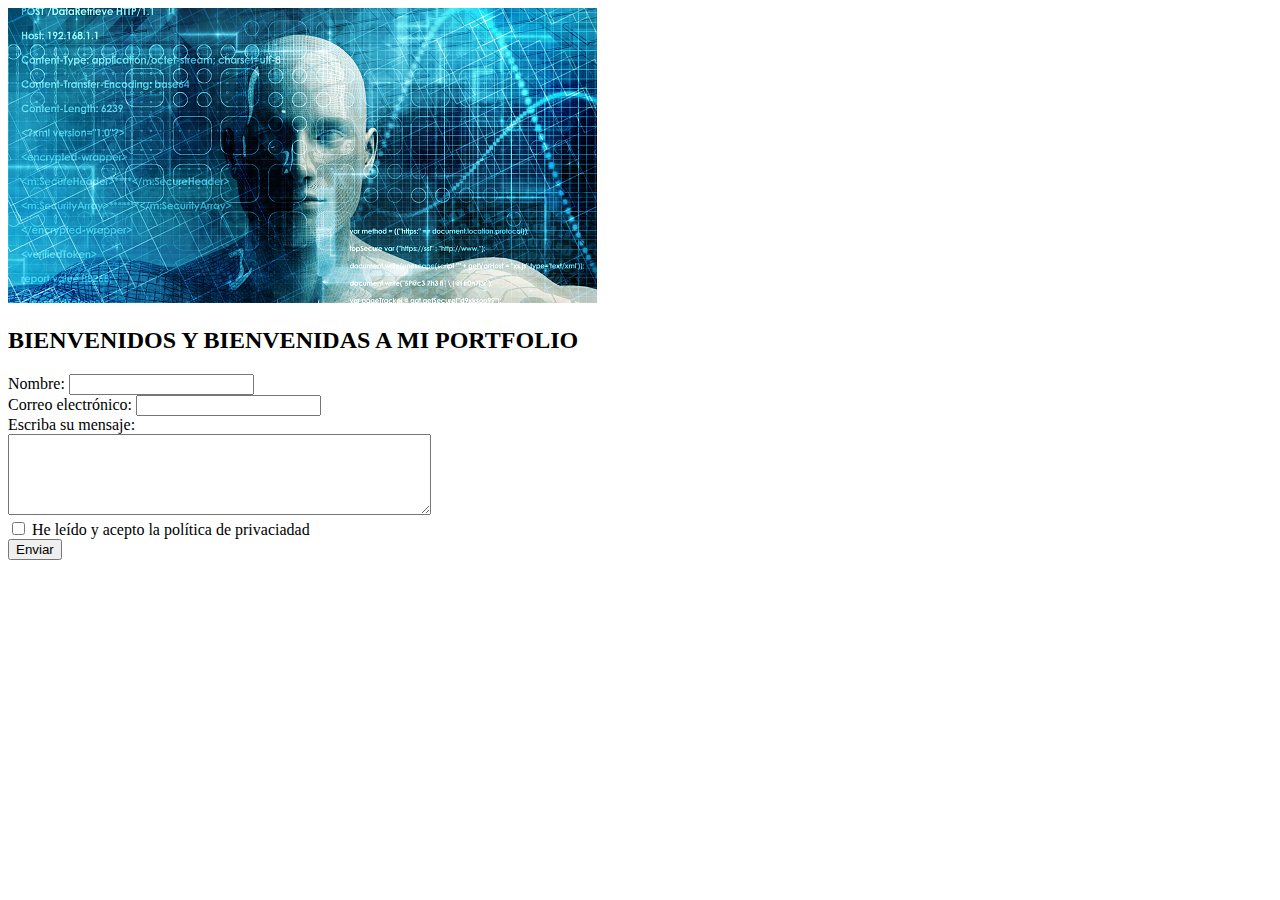
==== contact.html @ 280b7d9d "style.css" ====
<!DOCTYPE html>
<html>
    <head>

    </head>

    <body>
        <section>
            <img src="assets/index_cabecera.jpg">
            <h2>BIENVENIDOS Y BIENVENIDAS A MI PORTFOLIO</h2>
        </section>

        <form>
            <label for="nombre">Nombre: </label>
            <input id="nombre" type="text"><br>
            <label for="mail">Correo electrónico: </label>
            <input id="mail" type="email"><br>
            <label for="asunto">Escriba su mensaje: </label><br>
            <textarea id="asunto" type="text" cols="50" rows="5"></textarea><br>
            <input type="checkbox" id="datos_personales">
            <label for="datos_personales"> He leído y acepto la política de privaciadad</label><br>
            <button id="enviar">Enviar</button>
        </form>
    </body>
</html>
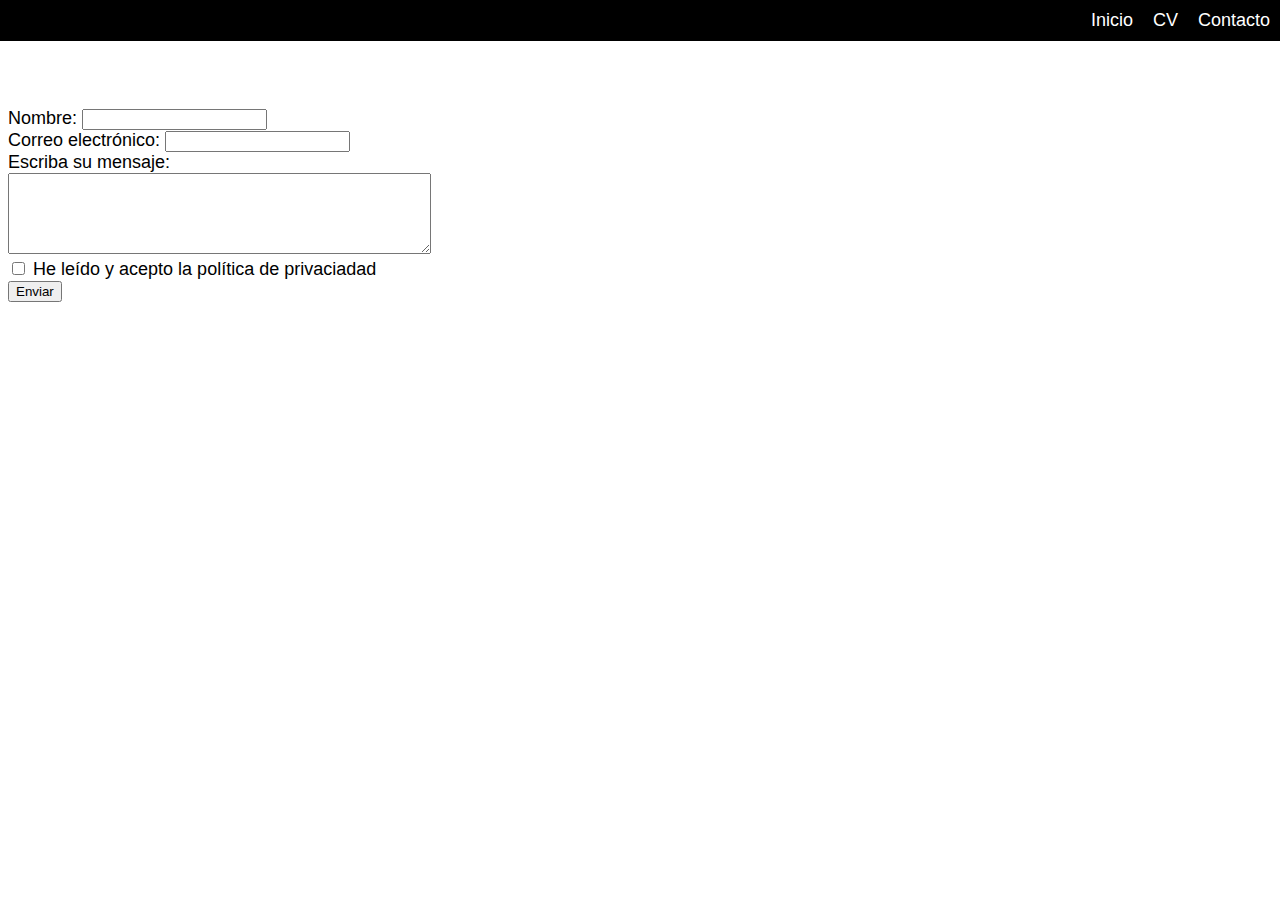
==== commit 1a76c5ad: "Aplicación hoja de estilos a contact.html y formato cabecera" ====
--- a/contact.html
+++ b/contact.html
@@ -1,14 +1,23 @@
 <!DOCTYPE html>
 <html>
     <head>
-
+        <meta charset="UTF-8">
+        <title>MIKEL A.M.</title>
+        <link rel="stylesheet" href="style.css">
     </head>
 
     <body>
-        <section>
-            <img src="assets/index_cabecera.jpg">
-            <h2>BIENVENIDOS Y BIENVENIDAS A MI PORTFOLIO</h2>
-        </section>
+        <header id="header">
+            <div class="sidebar">
+                <ul class="index">
+                    <li class="index_c"><a href="contact.html">Contacto</a></li>
+                    <li class="index_c"><a href="cv.html">CV</a></li>
+                    <li class="index_c"><a href="index.html">Inicio</a></li>
+                </ul>
+            </div>
+        </div>
+        </header>
+
 
         <form>
             <label for="nombre">Nombre: </label>
--- a/style.css
+++ b/style.css
@@ -0,0 +1,113 @@
+body{
+    font-family:Verdana, Geneva, Tahoma, sans-serif;
+    font-size: 18px;
+    padding-top: 100px;
+}
+
+/* DISEÑO DE LA CABECERA */
+
+#header { /* Contenedor de la cabecera */
+    height: 100px;
+    width: 100%;
+    left:0;
+    top:0;
+    position:fixed;
+    display: inline-block;
+    text-align: center;
+    z-index: 2;
+}
+
+.index{ /* Barra de navegación */
+    list-style-type: none;
+    margin: 0;
+    padding: 0;
+    overflow: hidden;
+    background-color:black;
+    width: 100%;
+}
+
+.index_c { /* Posición de las opicones de la barra de navegación */
+    float: right;
+    padding: 10px;
+    padding-bottom: 10px;
+}
+
+.index_c a{ /*Texto de la barra de navegación */
+    color: white; 
+    text-decoration: none; /* Quitamos el subrayado del texto */
+}
+
+/* DISEÑO DE LA PARTE PRINCIPAL */
+
+h1 {
+    text-align: center;
+    font-size: xx-large;
+    text-decoration: underline;
+}
+
+h2 {
+    text-decoration: underline;
+}
+
+table {
+    width: 100%;
+    border: 1px solid black;
+}
+
+th, td {
+    width: 20%;
+    text-align: center;
+    vertical-align: middle;
+    border: 1px solid black;
+    border-collapse: collapse;
+    padding: 0.3em;
+    caption-side: bottom;
+}
+
+.idioma_ok{
+    background-color: green;
+}
+
+caption {
+    padding: 0.3em;
+    color: #fff;
+    background-color: #000;
+}
+
+th {
+    background-color:gainsboro;
+}
+
+.personal_data {
+    width: 100%;
+    height: 150 px;
+    overflow: scroll;
+}
+
+.info_data {
+    font-family: Verdana, Geneva, Tahoma, sans-serif;
+    position:relative;
+    float: left;
+    width: 75%;
+    height: 150px;
+}
+
+.details_info_data {
+    margin-left: 5px;
+}
+
+.foto_data {
+    position: relative;
+    float: right;
+    width: 25%;
+    height: 150px;
+}
+
+.foto_data img {
+    width: 130px;
+    height: 130px;
+}
+
+.idiomas_section {
+    float:inline-end;
+}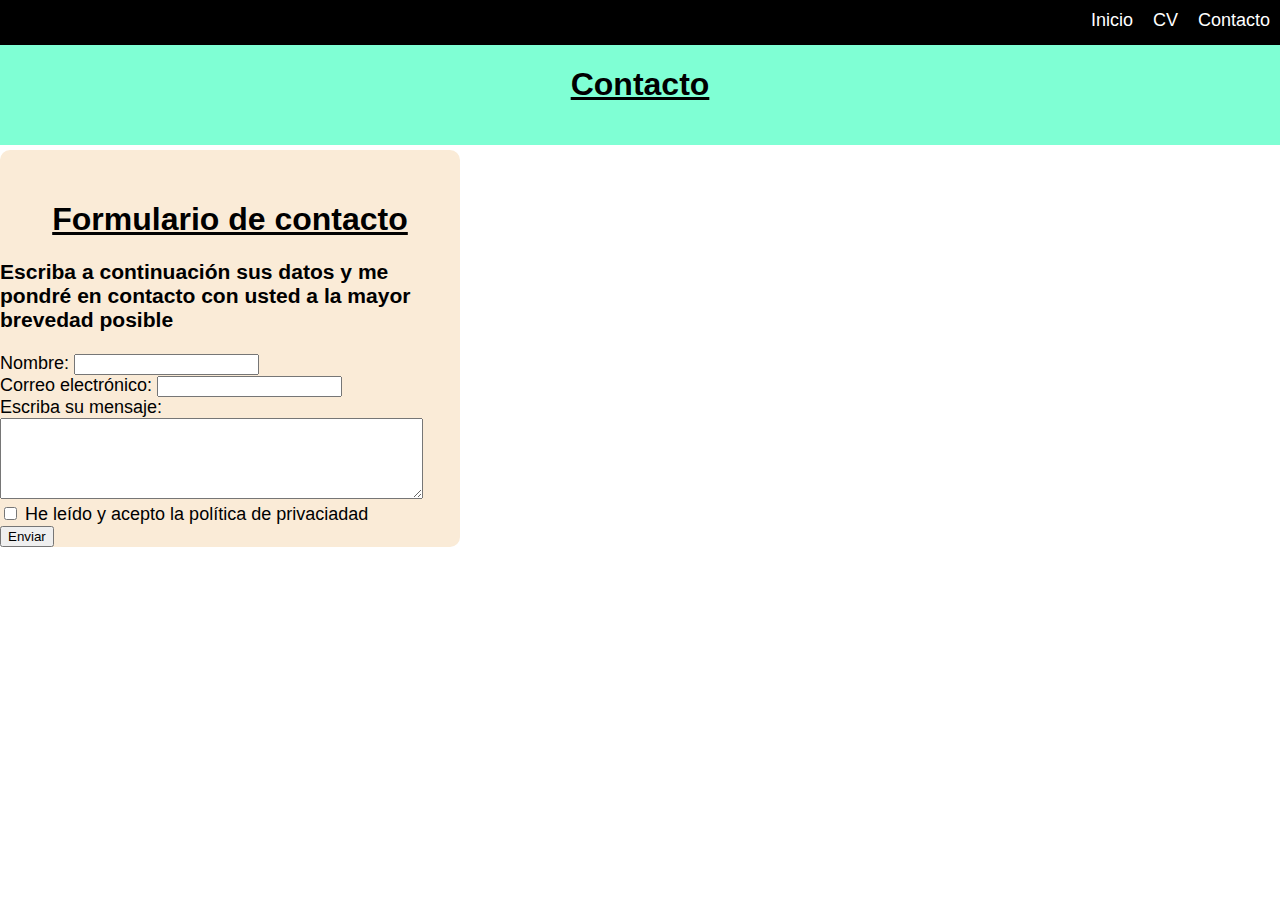
==== commit 873ea4f0: "Título de la página e inicio diseño contacto" ====
--- a/contact.html
+++ b/contact.html
@@ -17,18 +17,24 @@
             </div>
         </div>
         </header>
-
-
-        <form>
-            <label for="nombre">Nombre: </label>
-            <input id="nombre" type="text"><br>
-            <label for="mail">Correo electrónico: </label>
-            <input id="mail" type="email"><br>
-            <label for="asunto">Escriba su mensaje: </label><br>
-            <textarea id="asunto" type="text" cols="50" rows="5"></textarea><br>
-            <input type="checkbox" id="datos_personales">
-            <label for="datos_personales"> He leído y acepto la política de privaciadad</label><br>
-            <button id="enviar">Enviar</button>
-        </form>
+        <div class="section_title">
+            <h1>Contacto</h1>
+        </div>
+        
+        <div class="contact_form">
+            <h1>Formulario de contacto</h1>
+            <h3>Escriba a continuación sus datos y me pondré en contacto con usted a la mayor brevedad posible</h3>
+            <form>
+                <label for="nombre">Nombre: </label>
+                <input id="nombre" type="text"><br>
+                <label for="mail">Correo electrónico: </label>
+                <input id="mail" type="email"><br>
+                <label for="asunto">Escriba su mensaje: </label><br>
+                <textarea id="asunto" type="text" cols="50" rows="5"></textarea><br>
+                <input type="checkbox" id="datos_personales">
+                <label for="datos_personales"> He leído y acepto la política de privaciadad</label><br>
+                <button id="enviar">Enviar</button>
+            </form>
+        </div>
     </body>
 </html>--- a/style.css
+++ b/style.css
@@ -1,13 +1,7 @@
-body{
-    font-family:Verdana, Geneva, Tahoma, sans-serif;
-    font-size: 18px;
-    padding-top: 100px;
-}
-
 /* DISEÑO DE LA CABECERA */
 
 #header { /* Contenedor de la cabecera */
-    height: 100px;
+    height: 45px;
     width: 100%;
     left:0;
     top:0;
@@ -24,6 +18,7 @@
     overflow: hidden;
     background-color:black;
     width: 100%;
+    height: 45px;
 }
 
 .index_c { /* Posición de las opicones de la barra de navegación */
@@ -37,7 +32,35 @@
     text-decoration: none; /* Quitamos el subrayado del texto */
 }
 
-/* DISEÑO DE LA PARTE PRINCIPAL */
+/* DISEÑO DE LA PARTE PRINCIPAL DEL CV*/
+
+body{
+    font-family:Verdana, Geneva, Tahoma, sans-serif;
+    font-size: 18px;
+    margin: 0;
+}
+
+.section_title{
+    background-color: aquamarine;
+    width: 100%;
+    height: 100px;
+    display: inline-block;
+    overflow: hidden;
+    top:45px;
+    left: 0;
+    display: inline-block;
+    padding: 0;
+    margin-top: 45px;
+}
+
+.contact_form{
+    width: 460px;
+    height: auto;
+    border-radius: 10px;
+    background-color: antiquewhite;
+    padding-top: 30px;
+}
+
 
 h1 {
     text-align: center;
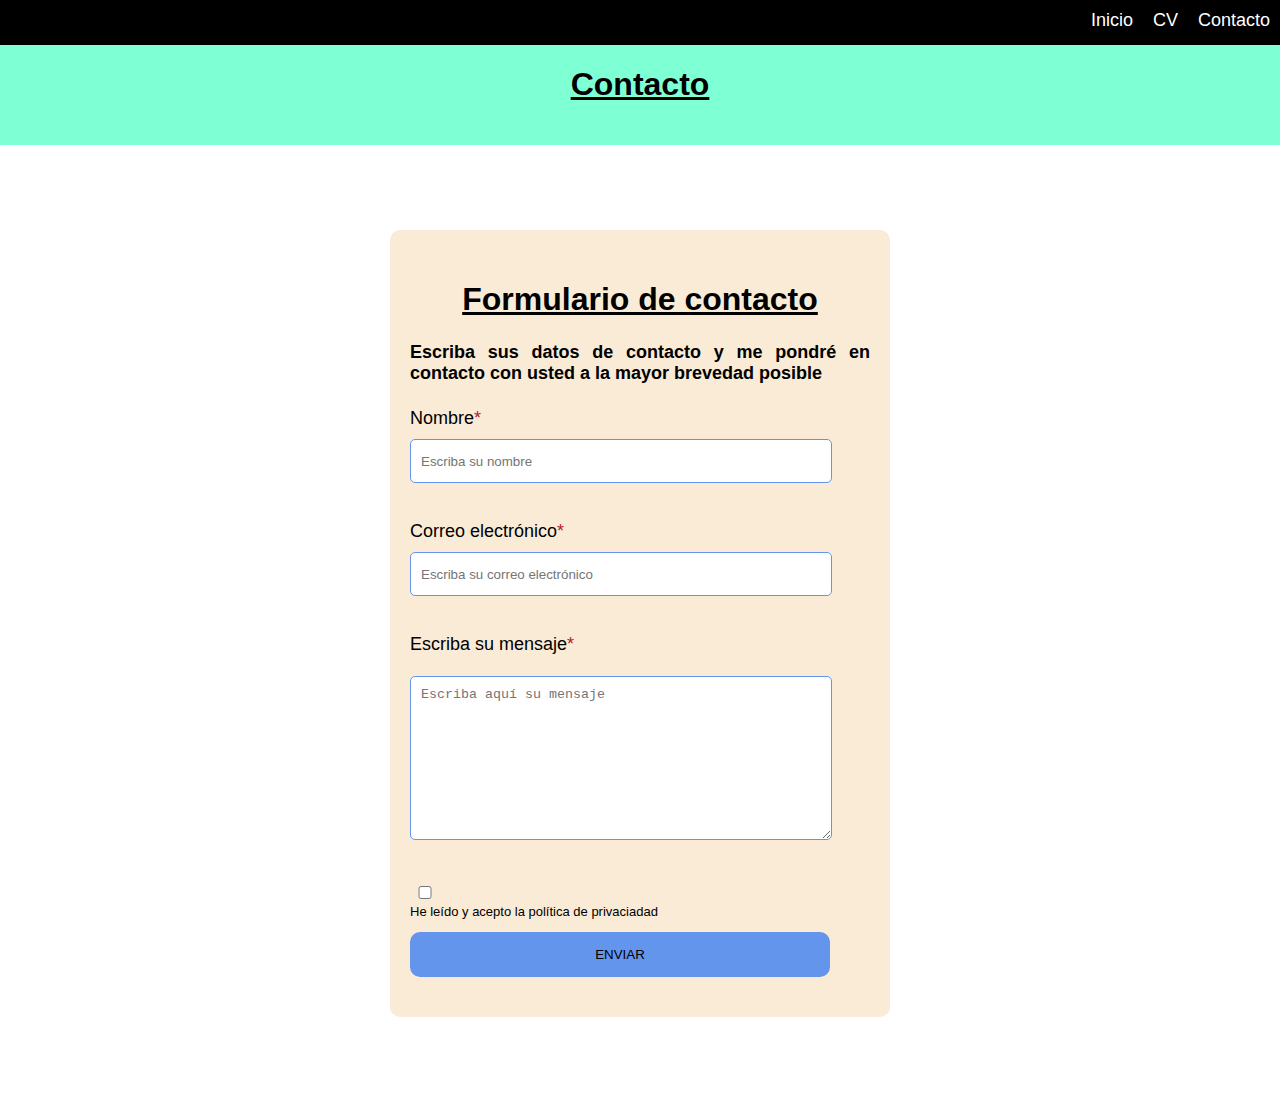
==== commit 0876b60f: "Formulario contacto" ====
--- a/contact.html
+++ b/contact.html
@@ -22,18 +22,26 @@
         </div>
         
         <div class="contact_form">
-            <h1>Formulario de contacto</h1>
-            <h3>Escriba a continuación sus datos y me pondré en contacto con usted a la mayor brevedad posible</h3>
-            <form>
-                <label for="nombre">Nombre: </label>
-                <input id="nombre" type="text"><br>
-                <label for="mail">Correo electrónico: </label>
-                <input id="mail" type="email"><br>
-                <label for="asunto">Escriba su mensaje: </label><br>
-                <textarea id="asunto" type="text" cols="50" rows="5"></textarea><br>
-                <input type="checkbox" id="datos_personales">
-                <label for="datos_personales"> He leído y acepto la política de privaciadad</label><br>
-                <button id="enviar">Enviar</button>
+            <h1 id="contact_title">Formulario de contacto</h1>
+            <h4>Escriba sus datos de contacto y me pondré en contacto con usted a la mayor brevedad posible</h4>
+            <form method="post">
+                <p>
+                    <label for="nombre">Nombre<span class="obligatorio">*</span></label>
+                    <input type="text" name="int_nombre" id="nombre" required="obligatorio" placeholder="Escriba su nombre"><br>
+                </p>
+                <p>
+                    <label for="email">Correo electrónico<span class="obligatorio">*</span></label>
+                    <input id="email" type="email" name="int_email" required="obligatorio" placeholder="Escriba su correo electrónico"><br>
+                </p>
+                <p>
+                    <label for="asunto" class="poner_asunto">Escriba su mensaje<span class="obligatorio">*</span></label><br>
+                    <textarea id="asunto" type="text" name="poner_asunto" cols="50" rows="5" required="obligatorio" placeholder="Escriba aquí su mensaje"></textarea><br>
+                </p>
+                <p>
+                    <input type="checkbox" id="datos_personales">
+                    <label for="datos_personales"> He leído y acepto la política de privaciadad</label><br>
+                </p>
+                    <button id="enviar">Enviar</button>
             </form>
         </div>
     </body>
--- a/style.css
+++ b/style.css
@@ -59,8 +59,59 @@
     border-radius: 10px;
     background-color: antiquewhite;
     padding-top: 30px;
-}
-
+    padding-bottom: 20px;
+    padding-left: 20px;
+    padding-right: 20px;
+    margin: 80px auto;
+}
+
+input{
+    width: 408px;
+    height: 40px;
+    border-radius: 5px;
+    border-style: solid;
+    border-width: 1px;
+    border-color: cornflowerblue;
+    margin-top: 10px;
+    padding-left: 10px;
+    margin-bottom: 20px;
+}
+
+textarea{
+    width: 408px;
+    height: 150px;
+    border-radius: 5px;
+    border-style: solid;
+    border-width: 1px;
+    border-color: cornflowerblue;
+    padding-left: 10px;
+    margin-bottom: 20px;
+    padding-top: 10px;
+}
+
+label{
+    display: block;
+    float: center;
+}
+
+button{
+    height: 45px; 
+    padding-left: 5px;
+    padding-right: 5px;   
+    margin-bottom: 20px; 
+    margin-top: 10px;   
+    text-transform: uppercase;
+    background-color:cornflowerblue; 
+    border-color: cornflowerblue; 
+    border-style: solid; 
+    border-radius: 10px;  
+    width: 420px;   
+    cursor: pointer;
+}
+
+span{
+    color:firebrick;
+}
 
 h1 {
     text-align: center;
@@ -68,8 +119,27 @@
     text-decoration: underline;
 }
 
+
 h2 {
     text-decoration: underline;
+}
+
+h4{
+    text-align: justify;
+}
+
+#datos_personales{
+    width: 30px;
+    height: auto;
+    margin: 0;
+    padding: 0;
+    position: relative;
+}
+
+#datos_personales + label{
+    font-size: small;
+    margin: 0;
+    position: absolute;
 }
 
 table {
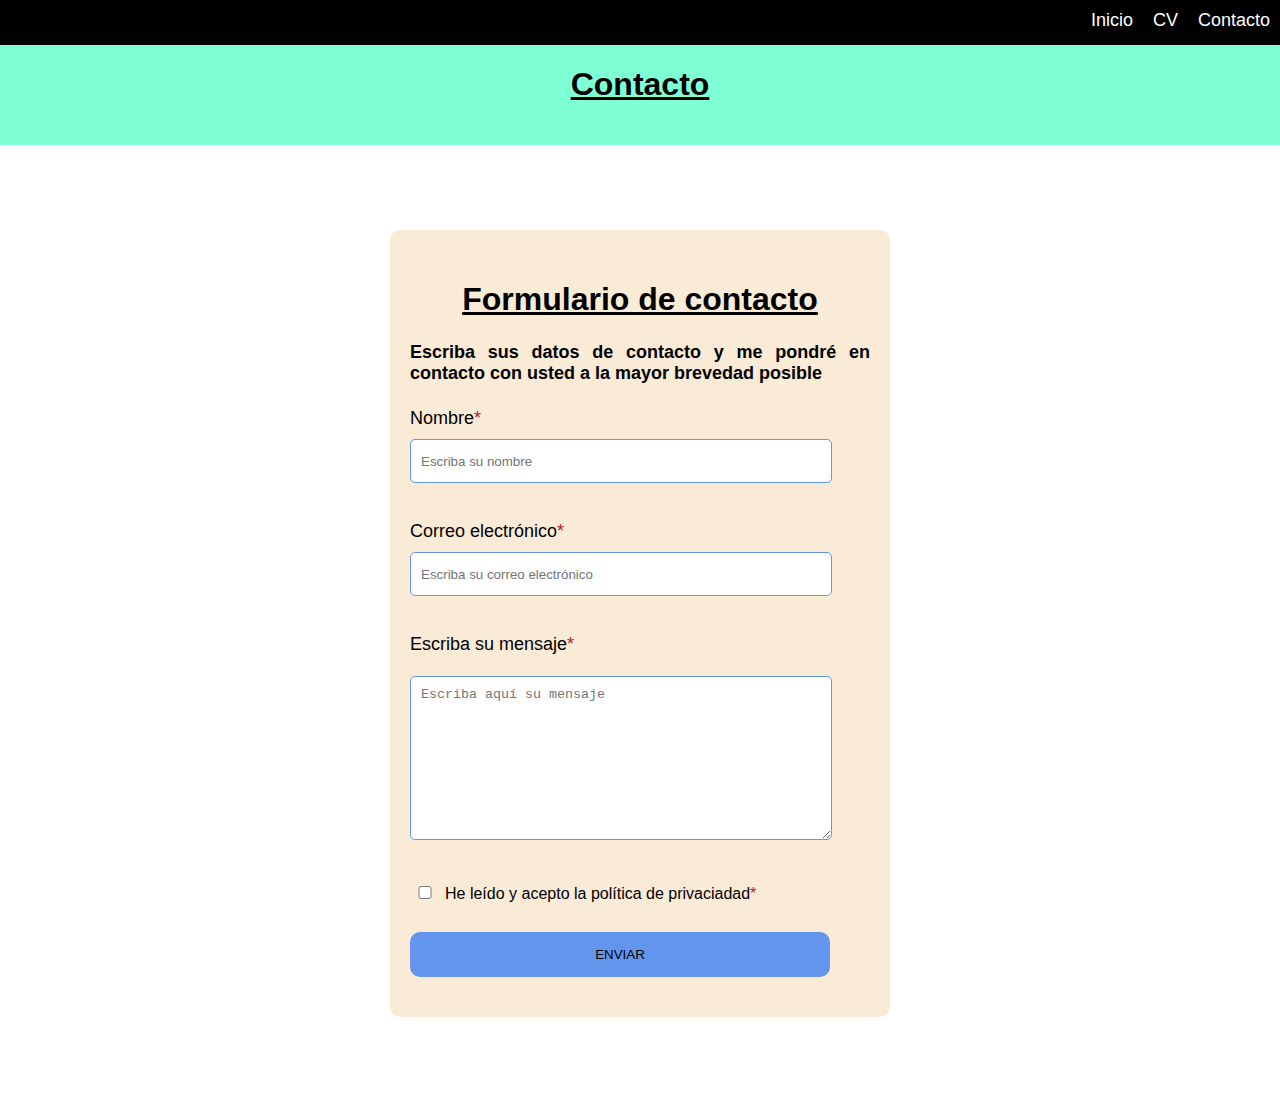
==== commit f775080f: "Contacto listo" ====
--- a/contact.html
+++ b/contact.html
@@ -18,7 +18,7 @@
         </div>
         </header>
         <div class="section_title">
-            <h1>Contacto</h1>
+            <h1 class="title_text">Contacto</h1>
         </div>
         
         <div class="contact_form">
@@ -38,8 +38,8 @@
                     <textarea id="asunto" type="text" name="poner_asunto" cols="50" rows="5" required="obligatorio" placeholder="Escriba aquí su mensaje"></textarea><br>
                 </p>
                 <p>
-                    <input type="checkbox" id="datos_personales">
-                    <label for="datos_personales"> He leído y acepto la política de privaciadad</label><br>
+                    <input type="checkbox" id="datos_personales" name="privacity_check">
+                    <label for="datos_personales"> He leído y acepto la política de privaciadad<span class="obligatorio">*</span></label><br>
                 </p>
                     <button id="enviar">Enviar</button>
             </form>
--- a/style.css
+++ b/style.css
@@ -137,9 +137,9 @@
 }
 
 #datos_personales + label{
-    font-size: small;
-    margin: 0;
-    position: absolute;
+    font-size: medium;
+    margin: 0;
+    display:inline;
 }
 
 table {
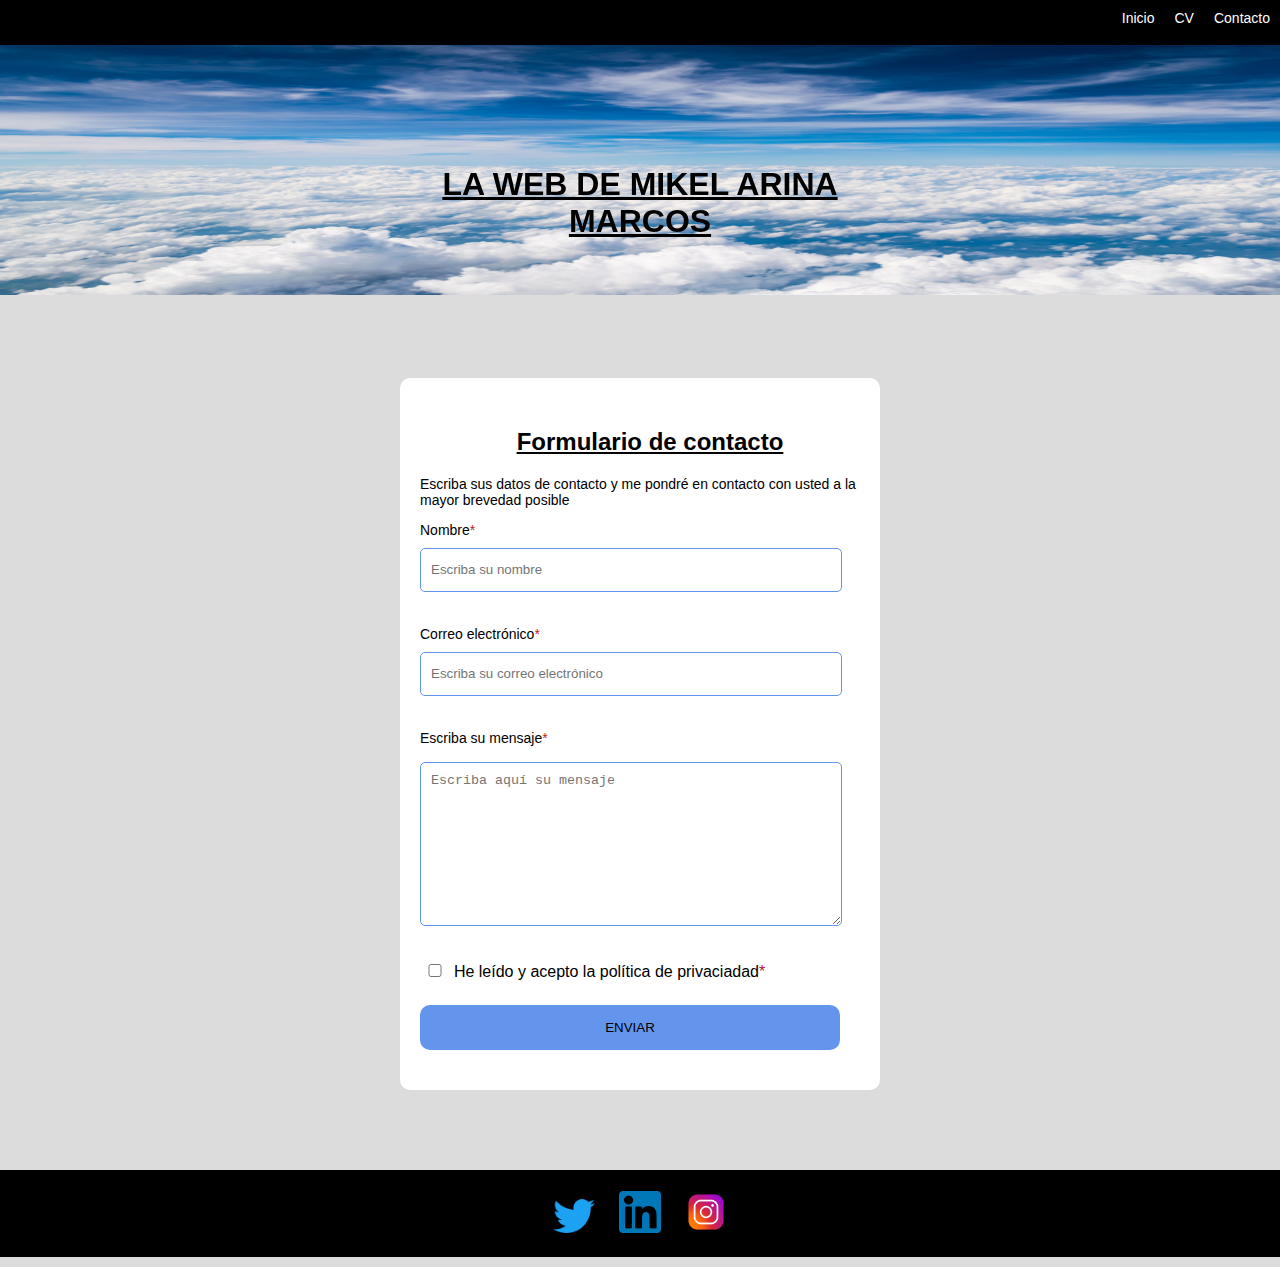
==== commit 09195490: "Portfolio completo" ====
--- a/contact.html
+++ b/contact.html
@@ -17,13 +17,20 @@
             </div>
         </div>
         </header>
-        <div class="section_title">
-            <h1 class="title_text">Contacto</h1>
+
+        <div class="titulo">
+            <img src="assets/cielo.jpg">
+            <div id="titulo_titulo">
+                <h1>LA WEB DE MIKEL ARINA MARCOS</h1>
+            </div>
         </div>
         
         <div class="contact_form">
-            <h1 id="contact_title">Formulario de contacto</h1>
-            <h4>Escriba sus datos de contacto y me pondré en contacto con usted a la mayor brevedad posible</h4>
+            <h2 id="contact_title">Formulario de contacto</h2>
+            <p>
+                Escriba sus datos de contacto y me pondré en contacto con usted 
+                a la mayor brevedad posible
+            </p>
             <form method="post">
                 <p>
                     <label for="nombre">Nombre<span class="obligatorio">*</span></label>
@@ -38,11 +45,25 @@
                     <textarea id="asunto" type="text" name="poner_asunto" cols="50" rows="5" required="obligatorio" placeholder="Escriba aquí su mensaje"></textarea><br>
                 </p>
                 <p>
-                    <input type="checkbox" id="datos_personales" name="privacity_check">
-                    <label for="datos_personales"> He leído y acepto la política de privaciadad<span class="obligatorio">*</span></label><br>
+                    <input type="checkbox" id="privacidad" name="privacity_check">
+                    <label for="privacidad"> He leído y acepto la política de privaciadad<span class="obligatorio">*</span></label><br>
                 </p>
                     <button id="enviar">Enviar</button>
             </form>
         </div>
+        <footer id="footer">
+            <div id="redes">
+                
+            </div>
+            <div id="redes">
+                <a href="http://twitter.com/mikel_arina" target="_blank"><img src="assets/twitter.png"></a>
+                <a href="https://www.linkedin.com/in/mikelarinamarcos/" target="_blank"><img src="assets/linkedin.png"></a>
+                <a href="https://www.instagram.com/mik.arma/" target="_blank"><img src="assets/instagram.png"></a>
+            </div>
+            <div id="redes">
+
+            </div>
+            </div>
+        </footer>
     </body>
 </html>--- a/style.css
+++ b/style.css
@@ -10,7 +10,6 @@
     text-align: center;
     z-index: 2;
 }
-
 .index{ /* Barra de navegación */
     list-style-type: none;
     margin: 0;
@@ -20,30 +19,18 @@
     width: 100%;
     height: 45px;
 }
-
 .index_c { /* Posición de las opicones de la barra de navegación */
     float: right;
     padding: 10px;
     padding-bottom: 10px;
 }
-
 .index_c a{ /*Texto de la barra de navegación */
     color: white; 
     text-decoration: none; /* Quitamos el subrayado del texto */
 }
-
-/* DISEÑO DE LA PARTE PRINCIPAL DEL CV*/
-
-body{
-    font-family:Verdana, Geneva, Tahoma, sans-serif;
-    font-size: 18px;
-    margin: 0;
-}
-
-.section_title{
-    background-color: aquamarine;
-    width: 100%;
-    height: 100px;
+.titulo{ /* Título de la página */
+    width: 100%;
+    height: 250px;
     display: inline-block;
     overflow: hidden;
     top:45px;
@@ -53,16 +40,50 @@
     margin-top: 45px;
 }
 
+.titulo img{
+    width: 100%;
+    height: 250px;
+    z-index: 1;
+    position: absolute;
+}
+
+#titulo_titulo{
+    width: 40%;
+    position: absolute;
+    z-index: 2;
+    padding-top:100px;
+    padding-bottom: 100px;
+    padding-left: 30%;
+    padding-right: 30%;
+}
+
+body{
+    background-color: gainsboro;
+    font-family:Verdana, Geneva, Tahoma, sans-serif;
+    font-size: 14px;
+    margin: 0;
+}
+
+
+/*********************************************************/
+/*          DISEÑO DEL FORMULARIO DE CONTACTO            */
+/*********************************************************/
+
 .contact_form{
     width: 460px;
     height: auto;
     border-radius: 10px;
-    background-color: antiquewhite;
+    background-color: white;
     padding-top: 30px;
     padding-bottom: 20px;
     padding-left: 20px;
-    padding-right: 20px;
     margin: 80px auto;
+}
+
+#contact_title{
+    text-align: center;
+    font-size: x-large;
+    text-decoration: underline;
 }
 
 input{
@@ -76,7 +97,6 @@
     padding-left: 10px;
     margin-bottom: 20px;
 }
-
 textarea{
     width: 408px;
     height: 150px;
@@ -88,12 +108,10 @@
     margin-bottom: 20px;
     padding-top: 10px;
 }
-
 label{
     display: block;
     float: center;
 }
-
 button{
     height: 45px; 
     padding-left: 5px;
@@ -108,45 +126,76 @@
     width: 420px;   
     cursor: pointer;
 }
-
 span{
     color:firebrick;
 }
-
-h1 {
-    text-align: center;
-    font-size: xx-large;
-    text-decoration: underline;
-}
-
-
-h2 {
-    text-decoration: underline;
-}
-
-h4{
-    text-align: justify;
-}
-
-#datos_personales{
+#privacidad{
     width: 30px;
     height: auto;
     margin: 0;
     padding: 0;
     position: relative;
 }
-
-#datos_personales + label{
+#privacidad + label{
     font-size: medium;
     margin: 0;
     display:inline;
 }
 
+/************************************************************/
+/*                        CV                                */
+/************************************************************/
+.main_cv{
+    margin-left: 10%;
+    font-size: large;
+}
+
+#contenido{
+    font-size: large;
+    margin-left: 5%;
+}
+
+#datos_personales_info{
+    display:flex;
+    height: auto;
+    justify-content: space-between;
+    margin-left: 5%;
+    margin-right: 10%;
+}
+#datos_personales_texto{
+    margin-right: 2%;
+    width: 33%;
+    height: auto;
+    float: left;
+}
+
+#datos_personales_texto img{
+    width: 25%;
+    float: center;
+    margin-right: 10%;
+    border: #000 2px solid;
+    border-radius: 10px;
+}
+
+.principal_cv{
+    margin-left: 10px;
+}
+
+#cv_titulo_seccion{
+    font-size: xx-large;
+    text-align: left;
+}
+
+/* IDIOMAS */
+#idiomas{
+    display: inline-block;
+}
 table {
-    width: 100%;
+    width: 90%;
+    margin-left: 5%;
+    margin-right: 5%;
     border: 1px solid black;
 }
-
 th, td {
     width: 20%;
     text-align: center;
@@ -156,51 +205,181 @@
     padding: 0.3em;
     caption-side: bottom;
 }
-
 .idioma_ok{
     background-color: green;
 }
-
 caption {
     padding: 0.3em;
     color: #fff;
     background-color: #000;
 }
-
 th {
     background-color:gainsboro;
 }
 
-.personal_data {
-    width: 100%;
-    height: 150 px;
-    overflow: scroll;
-}
-
-.info_data {
-    font-family: Verdana, Geneva, Tahoma, sans-serif;
-    position:relative;
-    float: left;
+
+/*********************************************************************/
+/*                          INDEX.HTML                               */
+/*********************************************************************/
+
+#body_index{
+    background-color: gainsboro;
+}
+#presentacion_titulo{
+    text-align: center;
+}
+
+#presentacion_info{
+    display:flex;
+    height: auto;
+    justify-content: space-between;
+    margin-left: 10%;
+    margin-right: 5%;
+}
+#presentacion_seccion{
+    margin-left: 2%;
+    margin-right: 2%;
+    width: 50%;
+}
+
+#presentacion_seccion img{
+    padding-left: 5%;
+    padding-top: 2%;
+    width: 25%;
+    position: absolute;
+}
+#mis_proyectos_titulo{
+    text-align: center;
+}
+#proyectos{
+    display:flex;
+    height: auto;
+    justify-content: space-between;
+    margin-left: 5%;
+    margin-right: 5%;
+}
+#proyecto_num{
+    margin-left: 2%;
+    margin-right: 2%;
+    width: 33%;
+    border: black solid 1px;
+    border-radius: 10px;
+    background-color: antiquewhite;
+}
+
+#proyecto_num img{
+    width: 100%;
+    height: 50%;
+    border-top-left-radius: 10px;
+    border-top-right-radius: 10px;
+}
+
+#texto_proyecto_num{
+    height: 25%;
+    margin-left: 2%;
+    margin-right: 2%;
+}
+
+#proyecto_num button{
+    width: 40%;
+    height: 10%;
+    margin-left: 30%;
+    margin-right: 30%;
+    align-items: flex-end;
+}
+
+#experiencia{
+    background-color: white
+}
+
+#experiencia_titulo{
+    margin-top: 20px;
+    text-align: center;
+}
+
+#experiencia_titulo h2{
+    padding-top: 20px;
+}
+#experiencia_graficos{
+    width: 50%;
+    margin-left: 25%;
+    margin-right: 25%;
+}
+
+#mis_aficiones{
+    width: 80%;
+    margin-left: 10%;
+    margin-right: 10%;
+}
+
+#mis_aficiones_titulo{
+    text-align: center;
+}
+
+#aficiones{
+    display:flex;
+    height: auto;
+    justify-content: space-between;
+    margin-left: 5%;
+    margin-right: 5%;
+}
+
+#aficiones_num{
+    display: flex;
+    margin-left: 2%;
+    margin-right: 2%;
+    width: 33%;
+    border: black solid 1px;
+    background-color: white
+}
+
+#aficiones_num p{
+    font-weight: bolder;
+    font-size: x-large;
+    margin-left: 5%;
     width: 75%;
-    height: 150px;
-}
-
-.details_info_data {
-    margin-left: 5px;
-}
-
-.foto_data {
-    position: relative;
-    float: right;
+    align-items: center;
+    line-height: 50px;
+}
+
+#aficiones_num img{
+    margin-right: 5%;
     width: 25%;
-    height: 150px;
-}
-
-.foto_data img {
-    width: 130px;
-    height: 130px;
-}
-
-.idiomas_section {
-    float:inline-end;
-}+}
+
+#footer{
+    background-color: #000;
+    display:flex;
+    width: 100%;
+    justify-content: space-between;
+    margin-top: 10px;
+    margin-bottom: 10px;
+}
+
+#redes{
+    width: 33%;
+    border: black solid 1px;
+    border-radius: 10px;
+    text-align: center;
+}
+
+#redes img{
+    width: 10%;
+    padding-top: 20px;
+    padding-left: 10px;
+    padding-right: 10px;
+    padding-bottom: 20px;
+    border-top-left-radius: 10px;
+    border-top-right-radius: 10px;
+}
+
+
+/*Aspectos generales */
+h1 {
+    text-align: center;
+    font-size: xx-large;
+    text-decoration: underline;
+}
+
+
+
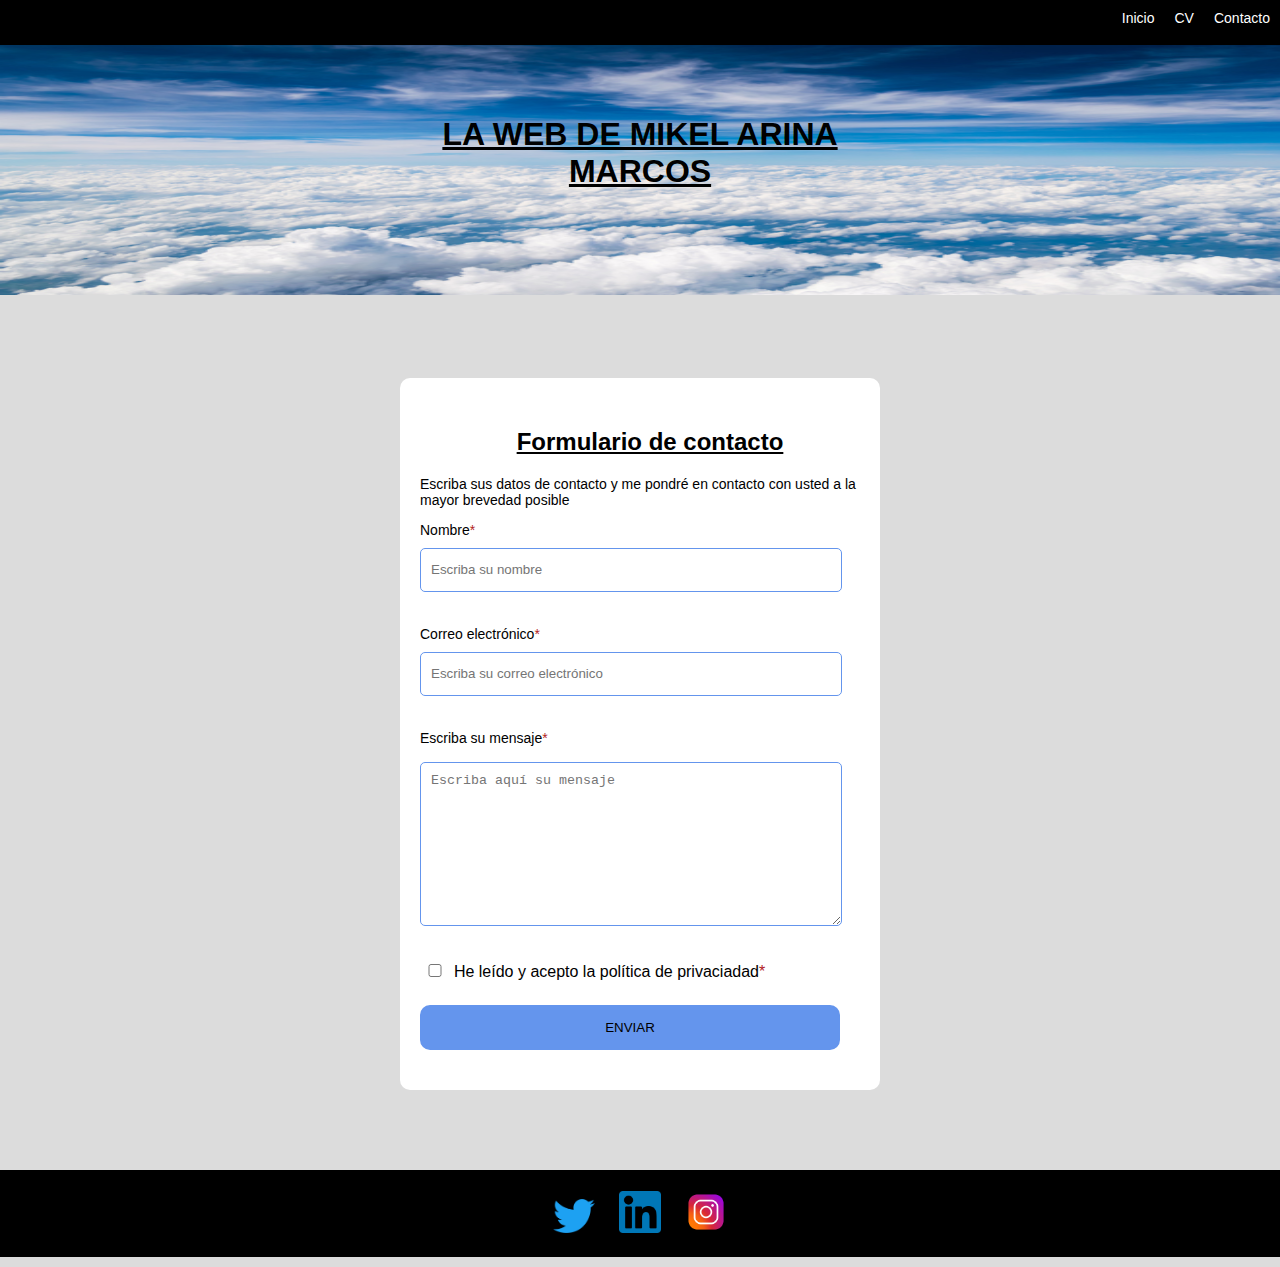
==== commit 7b6fefe9: "Responsive en index.html" ====
--- a/contact.html
+++ b/contact.html
@@ -4,6 +4,8 @@
         <meta charset="UTF-8">
         <title>MIKEL A.M.</title>
         <link rel="stylesheet" href="style.css">
+        <meta name="viewport" content="width=device-width, initial-scale=1.0"&amp;gt;>
+
     </head>
 
     <body>
--- a/style.css
+++ b/style.css
@@ -8,7 +8,7 @@
     position:fixed;
     display: inline-block;
     text-align: center;
-    z-index: 2;
+    z-index: 3;
 }
 .index{ /* Barra de navegación */
     list-style-type: none;
@@ -51,7 +51,7 @@
     width: 40%;
     position: absolute;
     z-index: 2;
-    padding-top:100px;
+    padding-top:50px;
     padding-bottom: 100px;
     padding-left: 30%;
     padding-right: 30%;
@@ -382,4 +382,146 @@
 }
 
 
-
+/******************************************/
+/*           DISEÑO RESPONSIVE            */ 
+/******************************************/
+
+@media screen and (max-width: 480px){
+    .titulo{
+        height: 250px;
+    }
+    #titulo_titulo{
+        padding-top: 0px;
+    }
+    #presentacion_titulo{
+        text-align: center;
+    }
+    
+    #presentacion_info{
+        display: contents;
+        max-width: 480px;
+        height: auto;
+        justify-content: space-between;
+        margin-left: 0%;
+        margin-right: 0%;
+    }
+    #presentacion_seccion{
+        max-width: 420px;
+        margin-left: 5%;
+        margin-right: 5%;
+        width: 100%;
+        position: static;
+    }
+    
+    #presentacion_seccion img{
+        padding-left: 0%;
+        padding-top: 0%;
+        width: 100%;
+        position:static;
+    }
+    #mis_proyectos_titulo{
+        display: block;
+        text-align: center;
+    }
+    #proyectos{
+        display:contents;
+        height: auto;
+        justify-content: space-between;
+        margin-left: 0%;
+        margin-right: 0%;
+    }
+    #proyecto_num{
+        max-width: 420px;
+        margin-left: 5%;
+        margin-right: 5%;
+        margin-bottom: 5%;
+        width: 100%;
+        border: black solid 1px;
+        border-radius: 10px;
+        background-color: antiquewhite;
+    }
+    
+    #proyecto_num img{
+        width: 100%;
+        height: 50%;
+        border-top-left-radius: 10px;
+        border-top-right-radius: 10px;
+    }
+    
+    #texto_proyecto_num{
+        height: 25%;
+        margin-left: 2%;
+        margin-right: 2%;
+    }
+    
+    #proyecto_num button{
+        width: 40%;
+        height: 10%;
+        margin-left: 30%;
+        margin-right: 30%;
+        align-items: flex-end;
+    }
+
+    #experiencia{
+        background-color: white
+    }
+    
+    #experiencia_titulo{
+        margin-top: 20px;
+        text-align: center;
+    }
+    
+    #experiencia_titulo h2{
+        padding-top: 20px;
+    }
+    #experiencia_graficos{
+        max-width: 420px;
+        width: 50%;
+        margin-left: 5%;
+        margin-right: 5%;
+    }
+    #experiencia_graficos img{
+        max-width: 420px;
+    }
+    #mis_aficiones{
+        width: 80%;
+        margin-left: 10%;
+        margin-right: 10%;
+    }
+    
+    #mis_aficiones_titulo{
+        text-align: center;
+    }
+    
+    #aficiones{
+        display: contents;
+        height: auto;
+        justify-content: space-between;
+        margin-left: 0%;
+        margin-right: 0%;
+    }
+    
+    #aficiones_num{
+        display: flex;
+        margin-left: 2%;
+        margin-right: 2%;
+        margin-bottom: 5%;
+        width: 100%;
+        border: black solid 1px;
+        background-color: white
+    }
+    
+    #aficiones_num p{
+        font-weight: bolder;
+        font-size: x-large;
+        margin-left: 5%;
+        width: 75%;
+        align-items: center;
+        line-height: 50px;
+    }
+    
+    #aficiones_num img{
+        margin-right: 5%;
+        width: 25%;
+    }
+}
